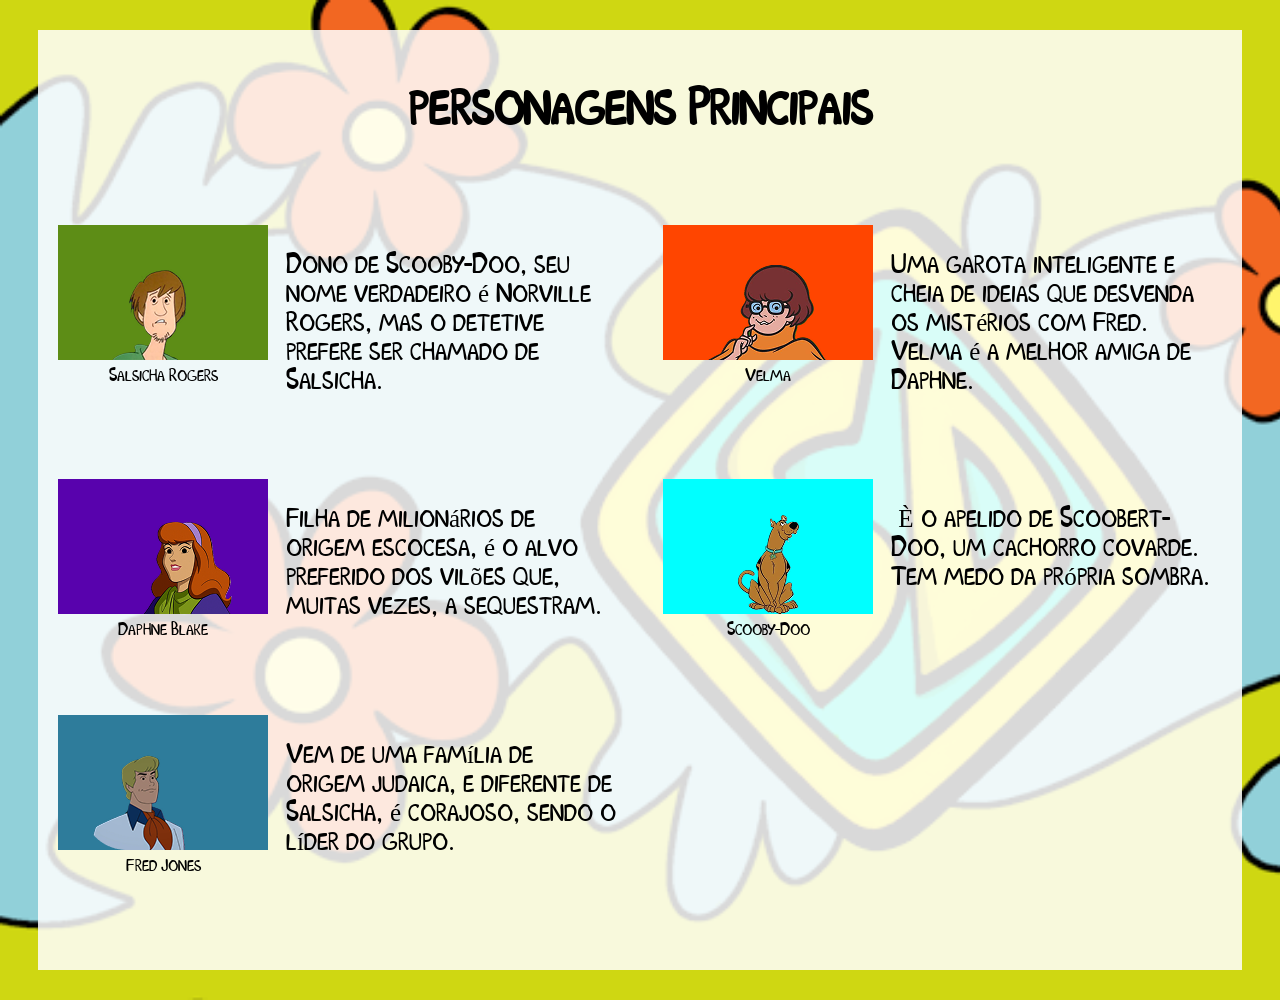
==== site/paginas/personagens-principais.html @ 0439a587 "Add files via upload" ====
<!DOCTYPE html>
<html lang="PT-BR">
<head>
    <meta charset="UTF-8">
    <meta name="viewport" content="width=device-width, initial-scale=1.0">
    <title>Personagens Principais</title>
    <link rel="stylesheet" href="../css/estilo.css">
</head>
<body>

    <div class="fundo-branco">
        <div class="titulo-meio">
            <h1>personagens Principais</h1>
        </div>

        <div class="card-personagem">
            <div class="foto-e-nome">
                <div class="fundo-personagem-salsicha">
                    <div class="foto-personagem">
                        <img src="../assets/img/salsicha.png" alt="Foto personagem Salsicha Rogers">
                    </div>
                </div>
                <p class="nome-personagem">Salsicha Rogers</p>
            </div>
            <div class="descricao-personagem">
                <p>Dono de Scooby-Doo, seu nome verdadeiro é Norville Rogers, mas o detetive prefere ser chamado de Salsicha.</p>
            </div>
        </div>

        <div class="card-personagem">
            <div class="foto-e-nome">
                <div class="fundo-personagem-velma">
                    <div class="foto-personagem">
                        <img src="../assets/img/velma.png" alt="Foto Velma">
                    </div>
                </div>
                <p class="nome-personagem">Velma</p>
            </div>
            <div class="descricao-personagem">
                <p>Uma garota inteligente e cheia de ideias que desvenda os mistérios com Fred. Velma é a melhor amiga de Daphne. </p>
            </div>
        </div>

        <div class="card-personagem">
            <div class="foto-e-nome">
                <div class="fundo-personagem-daphne">
                    <div class="foto-personagem">
                        <img src="../assets/img/daphne.png" alt="Foto Daphne Blake">
                    </div>
                </div>
                <p class="nome-personagem">Daphne Blake</p>
            </div>
            <div class="descricao-personagem">
                <p>Filha de milionários de origem escocesa, é o alvo preferido dos vilões que, muitas vezes, a sequestram.</p>
            </div>
        </div>

        <div class="card-personagem">
            <div class="foto-e-nome">
                <div class="fundo-personagem-scooby">
                    <div class="foto-personagem">
                        <img src="../assets/img/scooby.png" alt="Foto Scooby-Doo">
                    </div>
                </div>
                <p class="nome-personagem">Scooby-Doo</p>
            </div>
            <div class="descricao-personagem">
                <p>&nbsp;È o apelido de Scoobert-Doo, um cachorro covarde. Tem medo da própria sombra.</p>
            </div>
        </div>

        <div class="card-personagem">
            <div class="foto-e-nome">
                <div class="fundo-personagem-fred">
                    <div class="foto-personagem">
                        <img src="../assets/img/fred.png" alt="Foto Fred Jones">
                    </div>
                </div>
                <p class="nome-personagem">Fred Jones</p>
            </div>
            <div class="descricao-personagem">
                <p>Vem de uma família de origem judaica, e diferente de Salsicha, é corajoso, sendo o líder do grupo.</p>
            </div>
        </div>

    </div>

</body>
</html>
---- site/css/estilo.css ----
@font-face {
    font-family: Scoobydoo;
    src: url(../assets/fonte/scoobydoo.ttf);
}

body {
    background-image: url("../assets/img/fundo-scooby.png");
    background-size: cover;
}

.fundo-branco {
    background-color: rgba(255, 255, 255, 0.85);
    min-height: 100vh;
    margin: 30px;
    padding: 20px;
    display: flex;
    flex-wrap: wrap;
    justify-content: space-between;
}

.titulo-meio {
    width: 100%;
    text-align: center;
    margin-bottom: 17px;
    font-family: Scoobydoo;
    font-size: 24px;
}

.h2 {
    text-align: center;
    margin-top: 5px;
    display: flex;
    flex-direction: column;
    font-family: Scoobydoo;
    padding-left: 200px;
    padding-right: 200px;
    font-size: 20px;
}

.card-personagem {
    display: flex;
    gap: 18px;
    width: 48%;
    margin-bottom: 20px;
}

.fundo-personagem-salsicha,
.fundo-personagem-daphne,
.fundo-personagem-fred,
.fundo-personagem-velma,
.fundo-personagem-scooby {
    width: 210px;
    height: 135px;
    display: flex;
    justify-content: center;
    align-items: center;
}

.fundo-personagem-salsicha {
    background-color: rgb(93, 141, 22);
}

.fundo-personagem-daphne {
    background-color: rgb(88, 2, 173);
}

.fundo-personagem-fred {
    background-color: rgb(46, 124, 155);
}

.fundo-personagem-velma {
    background-color: orangered;
}

.fundo-personagem-scooby {
    background-color: aqua;
}

.foto-personagem {
    width: 100%;
    height: 100%;
    display: flex;
    justify-content: center;
    align-items: flex-end;
}

.nome-personagem {
    margin-top: 6px;
    text-align: center;
    font-family: Scoobydoo;
    font-size: 16px;
}

.descricao-personagem {
    font-family: Scoobydoo;
    font-size: 25px;
    
}
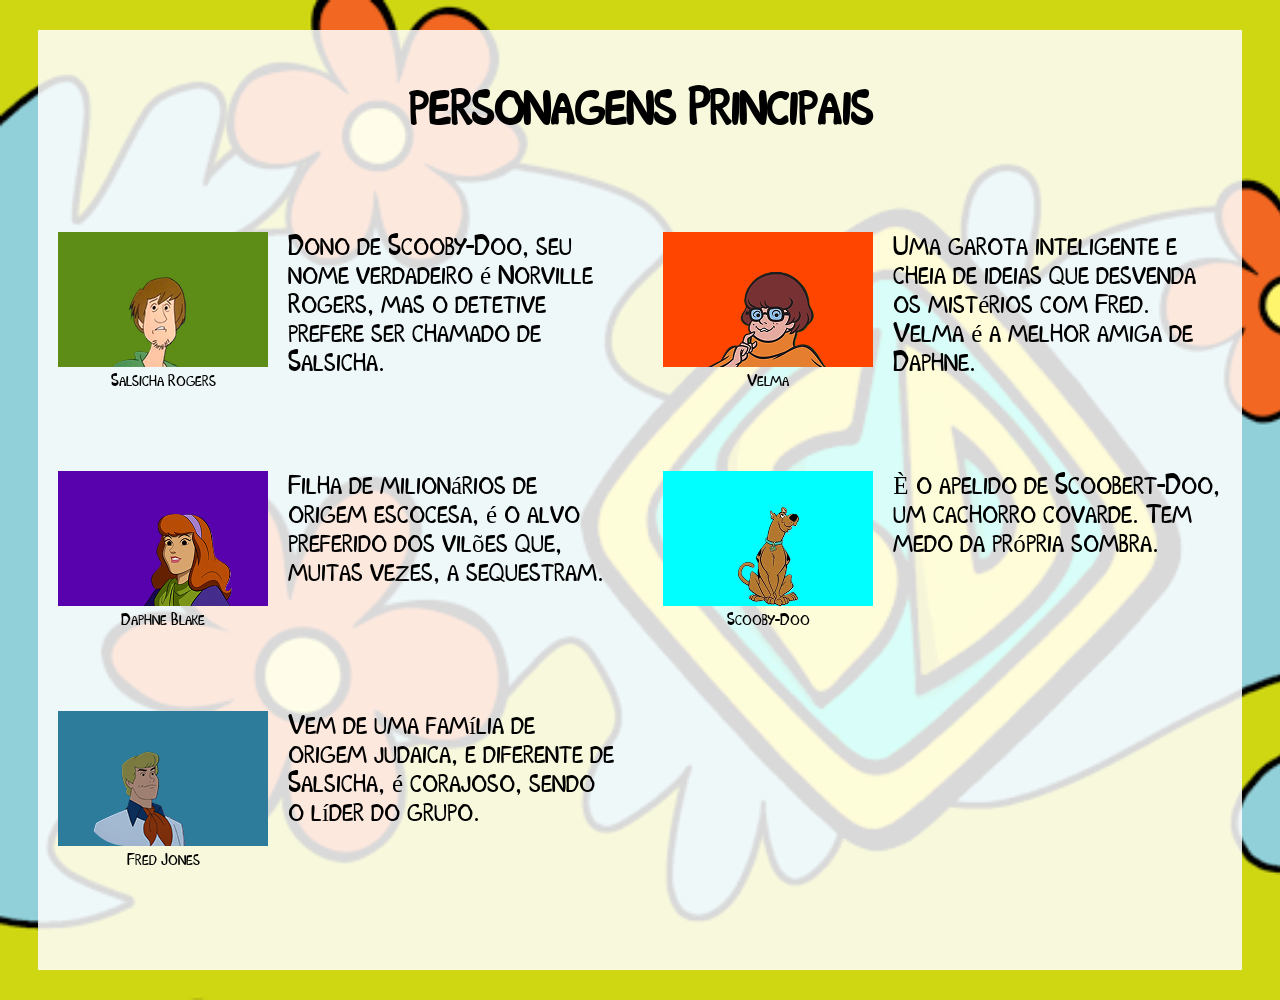
==== commit be46d9d4: "Add files via upload" ====
--- a/site/paginas/personagens-principais.html
+++ b/site/paginas/personagens-principais.html
@@ -17,7 +17,7 @@
             <div class="foto-e-nome">
                 <div class="fundo-personagem-salsicha">
                     <div class="foto-personagem">
-                        <img src="../assets/img/salsicha.png" alt="Foto personagem Salsicha Rogers">
+                        <img src="../assets/img/salsicha.png" alt="Foto Salsicha Rogers">
                     </div>
                 </div>
                 <p class="nome-personagem">Salsicha Rogers</p>
@@ -65,7 +65,7 @@
                 <p class="nome-personagem">Scooby-Doo</p>
             </div>
             <div class="descricao-personagem">
-                <p>&nbsp;È o apelido de Scoobert-Doo, um cachorro covarde. Tem medo da própria sombra.</p>
+                <p>È o apelido de Scoobert-Doo, um cachorro covarde. Tem medo da própria sombra.</p>
             </div>
         </div>
 
--- a/site/css/estilo.css
+++ b/site/css/estilo.css
@@ -39,7 +39,7 @@
 
 .card-personagem {
     display: flex;
-    gap: 18px;
+    gap: 20px;
     width: 48%;
     margin-bottom: 20px;
 }
@@ -48,7 +48,17 @@
 .fundo-personagem-daphne,
 .fundo-personagem-fred,
 .fundo-personagem-velma,
-.fundo-personagem-scooby {
+.fundo-personagem-scooby,
+.fundo-personagem-scrappy-doo,
+.fundo-personagem-marcie,
+.fundo-personagem-hex-girls,
+.fundo-personagem-vincent,
+.fundo-personagem-xerife,
+.fundo-personagem-zumbi,
+.fundo-personagem-cavaleiro,
+.fundo-personagem-mago,
+.fundo-personagem-robo,
+.fundo-personagem-capitao {
     width: 210px;
     height: 135px;
     display: flex;
@@ -85,14 +95,89 @@
 }
 
 .nome-personagem {
-    margin-top: 6px;
+    margin-top: 5px;
     text-align: center;
     font-family: Scoobydoo;
-    font-size: 16px;
+    font-size: 15px;
 }
 
 .descricao-personagem {
     font-family: Scoobydoo;
     font-size: 25px;
     
-}+}
+.fundo-personagem-scrappy-doo {
+    background-color: rgb(23, 145, 134);
+}
+
+.fundo-personagem-marcie {
+    background-color: rgb(230, 230, 44);
+}
+
+.fundo-personagem-hex-girls {
+    background-color: rgb(0, 0, 0);
+}
+
+.fundo-personagem-vincent {
+    background-color: rgb(240, 11, 11);
+}
+
+.fundo-personagem-xerife {
+    background-color: rgb(66, 46, 19);
+}
+
+.descricao-personagem p {
+    margin-top: 0;
+}
+.fundo-personagem-zumbi{
+background-color: green;
+}
+.fundo-personagem-cavaleiro{
+background-color: rgb(4, 4, 83);
+}
+.fundo-personagem-mago{
+background-color: rgb(56, 56, 255);
+}
+.fundo-personagem-robo{
+background-color: rgb(17, 17, 150);
+}
+.fundo-personagem-capitao{
+background-color: rgb(84, 255, 17);
+}
+
+.pagina-filmes .filmes {
+    width: 100%;
+    display: flex;
+    justify-content: space-between;
+    align-items: flex-start;
+    gap: 32px;
+}
+
+.pagina-filmes .coluna-filmes {
+    width: 48%;
+    display: flex;
+    flex-direction: column;
+    gap: 36px;
+}
+
+.pagina-filmes .card-personagem {
+    width: 100%;
+    margin-bottom: 0;
+    align-items: flex-start;
+}
+
+.pagina-filmes .foto-e-nome {
+    width: 190px;
+    display: flex;
+    flex-direction: column;
+    align-items: center;
+    flex-shrink: 0;
+}
+
+.pagina-filmes .foto-personagem {
+    width: 100%;
+    display: flex;
+    justify-content: center;
+    max-height: 250px;
+
+}
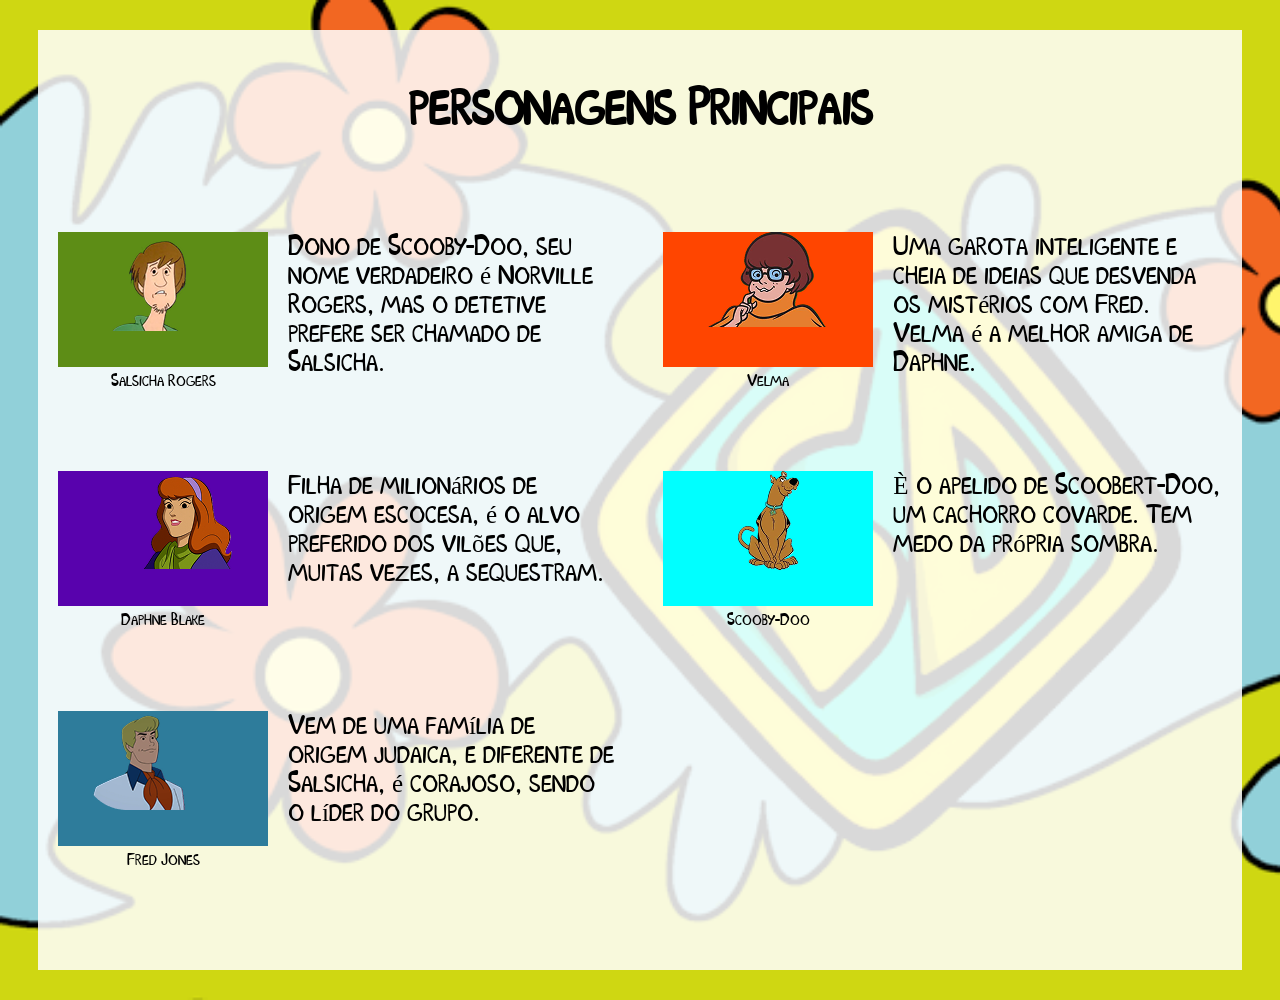
==== commit f91842c2: "Add files via upload" ====
--- a/site/paginas/personagens-principais.html
+++ b/site/paginas/personagens-principais.html
@@ -17,7 +17,9 @@
             <div class="foto-e-nome">
                 <div class="fundo-personagem-salsicha">
                     <div class="foto-personagem">
+                        <a href="salsicha.html">
                         <img src="../assets/img/salsicha.png" alt="Foto Salsicha Rogers">
+                         </a>
                     </div>
                 </div>
                 <p class="nome-personagem">Salsicha Rogers</p>
@@ -31,7 +33,9 @@
             <div class="foto-e-nome">
                 <div class="fundo-personagem-velma">
                     <div class="foto-personagem">
+                        <a href="velma.html">
                         <img src="../assets/img/velma.png" alt="Foto Velma">
+                        </a>
                     </div>
                 </div>
                 <p class="nome-personagem">Velma</p>
@@ -45,7 +49,9 @@
             <div class="foto-e-nome">
                 <div class="fundo-personagem-daphne">
                     <div class="foto-personagem">
+                        <a href="daphne.html">
                         <img src="../assets/img/daphne.png" alt="Foto Daphne Blake">
+                        </a>
                     </div>
                 </div>
                 <p class="nome-personagem">Daphne Blake</p>
@@ -59,7 +65,9 @@
             <div class="foto-e-nome">
                 <div class="fundo-personagem-scooby">
                     <div class="foto-personagem">
+                        <a href="scooby.html">
                         <img src="../assets/img/scooby.png" alt="Foto Scooby-Doo">
+                        </a>
                     </div>
                 </div>
                 <p class="nome-personagem">Scooby-Doo</p>
@@ -73,7 +81,9 @@
             <div class="foto-e-nome">
                 <div class="fundo-personagem-fred">
                     <div class="foto-personagem">
+                        <a href="fred.html">
                         <img src="../assets/img/fred.png" alt="Foto Fred Jones">
+                         </a>
                     </div>
                 </div>
                 <p class="nome-personagem">Fred Jones</p>
--- a/site/css/estilo.css
+++ b/site/css/estilo.css
@@ -91,7 +91,6 @@
     height: 100%;
     display: flex;
     justify-content: center;
-    align-items: flex-end;
 }
 
 .nome-personagem {
@@ -181,3 +180,80 @@
     max-height: 250px;
 
 }
+.pagina-personagens .card-personagem {
+    width: 100%;
+    align-items: center;
+    gap: 50px;
+}
+
+.pagina-personagens .fundo-personagem-salsicha {
+    width: 400px;
+    height: 300px;
+    margin-bottom: 40px;
+    
+}
+.pagina-personagens .descricao-personagem {
+    font-size: 40px;
+    margin-top: 40px;
+    
+}
+.pagina-personagens .nome-personagem {
+    text-align: center;
+    font-size: 50px;
+}
+.pagina-personagens .fundo-personagem-velma {
+    width: 400px;
+    height: 300px;
+    margin-bottom: 40px;
+}
+.descricao-personagem-velma{
+       font-family: Scoobydoo;
+       font-size: 45px;
+}
+.pagina-personagens .fundo-personagem-daphne{
+    width: 400px;
+    height: 300px;
+    margin-bottom: 40px;
+}
+.pagina-personagens .foto-personagem-daphne{
+    padding-right: 170px;
+}
+.pagina-personagens .fundo-personagem-scooby{
+    width: 400px;
+    height: 300px;
+    margin-bottom: 40px;
+}
+.pagina-personagens .fundo-personagem-fred{
+    width: 400px;
+    height: 300px;
+    margin-bottom: 40px;
+}
+.descricao-personagem-fred{
+    font-family: Scoobydoo;
+    font-size: 40px;
+}
+.descricao-personagem-scooby{
+    font-family: Scoobydoo;
+    font-size: 40px;
+}
+.foto-personagem-fred{
+    width: 100%;
+    height: 100%;
+    display: flex;
+    justify-content: left;
+}
+.foto-personagem-daphne{
+    width: 100%;
+    height: 100%;
+    display: flex;
+    justify-content: left;
+}
+.foto-personagem-velma{
+    width: 90%;
+    height: 90%;
+    display: flex;
+    padding-right: 180px;
+    padding-top: 30px;
+}
+
+
